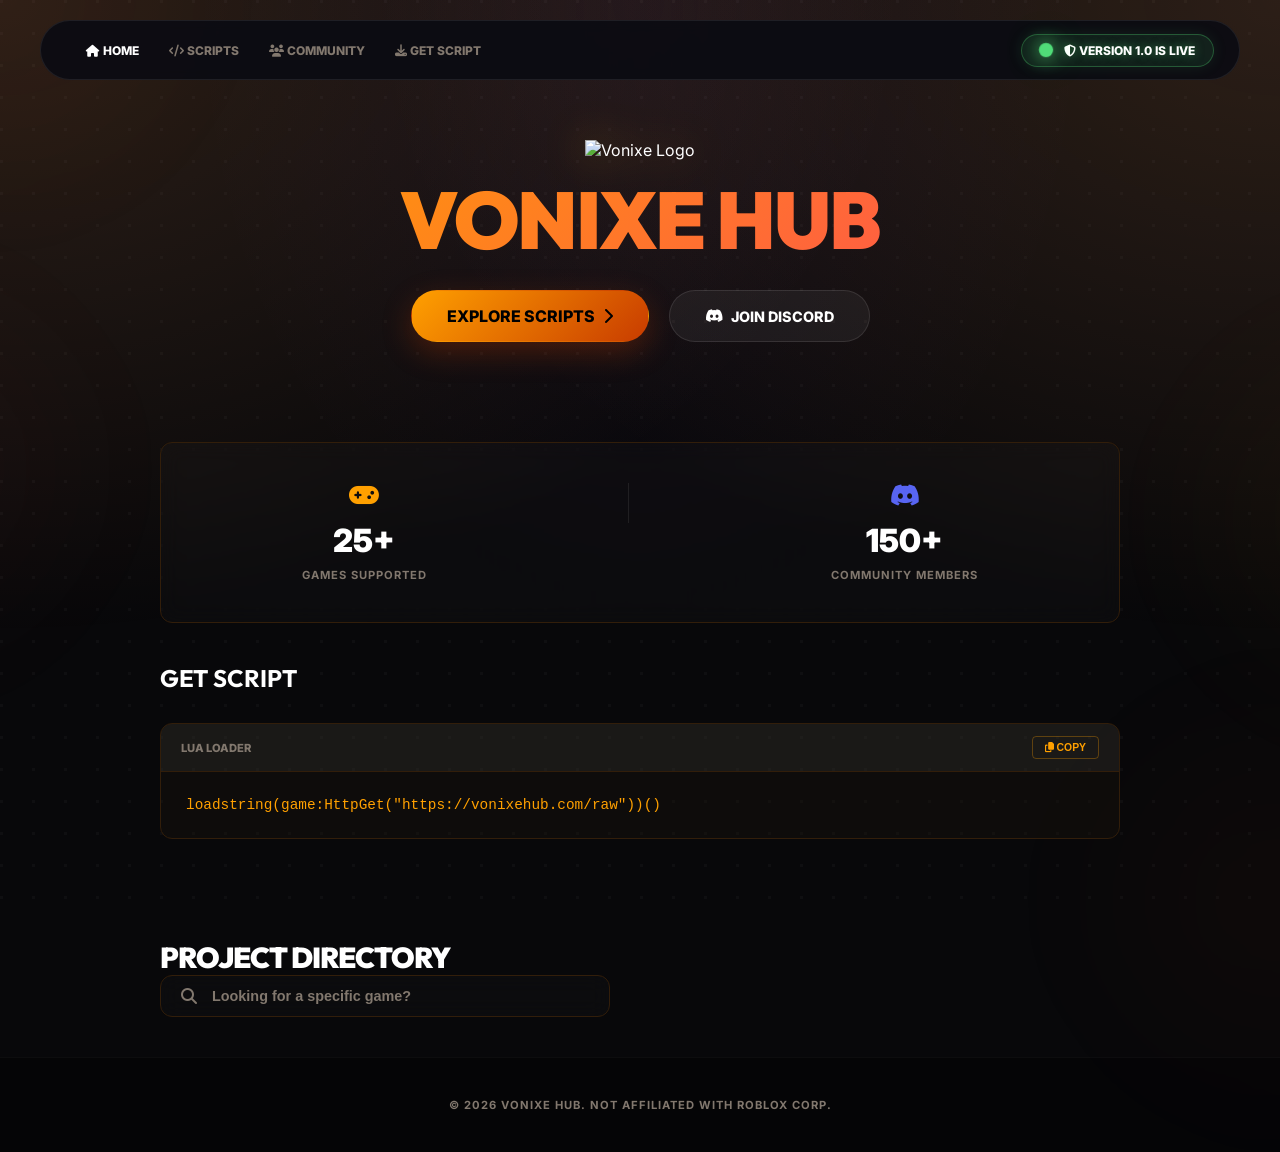
==== index.html @ 92dc2de6 "Add files via upload" ====
<!DOCTYPE html>
<html lang="en">
<head>
    <meta charset="UTF-8">
    <meta name="viewport" content="width=device-width, initial-scale=1.0">
    <title>Vonixe Hub | Next-Gen Scripting Portal</title>
    <link rel="stylesheet" href="index.css">
    <link rel="stylesheet" href="https://cdnjs.cloudflare.com/ajax/libs/font-awesome/6.4.0/css/all.min.css">
</head>
<body>
    <!-- Advanced Background -->
    <div class="mesh-gradient"></div>
    <div class="glow-orb" id="orb1"></div>
    <div class="glow-orb" id="orb2"></div>
    <div class="glow-orb" id="orb3"></div>
    <div class="glow-orb" id="orb4"></div>
    <div class="bg-grid"></div>

    <nav class="navbar floating-nav animate-fade-down">
        <div class="nav-content">
            <div class="logo logo-shimmer" style="display: none;">VONIXE<span>HUB</span></div>
            <div class="nav-links">
                <a href="#" class="active"><i class="fa-solid fa-house"></i> HOME</a>
                <a href="#scripts"><i class="fa-solid fa-code"></i> SCRIPTS</a>
                <a href="https://discord.gg/k7W9xEytP8"><i class="fa-solid fa-users"></i> COMMUNITY</a>
                <a href="#getscript"><i class="fa-solid fa-download"></i> GET SCRIPT</a>
            </div>
            <div class="nav-actions">
                <div class="vonixe-status">
                    <div class="kedip-ijo"></div>
                    <span class="status-text"><i class="fa-solid fa-shield-halved"></i> VERSION 1.0 IS LIVE</span>
                </div>
            </div>
        </div>
    </nav>

    <main class="premium-portal">
        <!-- Hero Section -->
        <section class="hero-v2">
            <div class="logo-gif-container animate-fade">
                <img src="https://i.imgur.com/buvIdbn.gif" alt="Vonixe Logo" class="logo-gif">
            </div>
            <h1 class="hero-title-v2 animate-fade" style="animation-delay: 0.1s;">
                VONIXE HUB
            </h1>
            <div class="hero-btns animate-fade" style="animation-delay: 0.3s;">
                <a href="#scripts" class="btn btn-premium-glow">EXPLORE SCRIPTS <i class="fa-solid fa-chevron-right"></i></a>
                <a href="https://discord.gg/k7W9xEytP8" class="btn btn-blur"><i class="fa-brands fa-discord"></i> JOIN DISCORD</a>
            </div>
        </section>

        <!-- Dynamic Stats Card -->
        <section class="stats-card-v2 glass-card animate-fade" style="animation-delay: 0.4s;">
            <div class="stat-v2">
                <i class="fa-solid fa-gamepad" style="color: var(--vonixe-orange); font-size: 1.5rem; margin-bottom: 5px;"></i>
                <span class="stat-num" id="games-count">25+</span>
                <span class="stat-txt">GAMES SUPPORTED</span>
            </div>
            <div class="stat-sep"></div>
            <div class="stat-v2">
                <i class="fa-brands fa-discord" style="color: #5865F2; font-size: 1.5rem; margin-bottom: 5px;"></i>
                <span class="stat-num" id="discord-count">2.6K</span>
                <span class="stat-txt">COMMUNITY MEMBERS</span>
            </div>
        </section>

        <!-- Get Script Section -->
        <section id="getscript" class="getscript-section animate-fade" style="animation-delay: 0.5s;">
            <div class="section-header">
                <h2>GET SCRIPT</h2>
            </div>
            <div class="script-loader-v2 glass-card">
                <div class="loader-header">
                    <span>LUA LOADER</span>
                    <button class="btn-copy" id="copy-script"><i class="fa-solid fa-copy"></i> COPY</button>
                </div>
                <code>loadstring(game:HttpGet("https://vonixehub.com/raw"))()</code>
            </div>
        </section>

        <!-- Scripts Section -->
        <section id="scripts" class="explorer-v2">
            <div class="explorer-header">
                <h2>PROJECT DIRECTORY</h2>
                <div class="search-v2 glass-card">
                    <i class="fa-solid fa-magnifying-glass"></i>
                    <input type="text" id="game-search" placeholder="Looking for a specific game?">
                </div>
            </div>

            <div class="game-grid-v2" id="game-container">
                <!-- Games injected by JS -->
            </div>
        </section>

        <!-- Game Detail View (Hidden by default) -->
        <section id="game-detail" class="detail-view animate-fade" style="display: none; margin-top: 40px;">
            <div class="detail-header">
                <button class="btn-blur" onclick="backToMain()"><i class="fa-solid fa-arrow-left"></i> BACK TO DIRECTORY</button>
            </div>
            
            <div class="detail-content">
                <div class="main-info">
                    <div style="display: flex; align-items: center; gap: 15px; margin-bottom: 20px;">
                        <span class="badge" id="detail-status">WORKING</span>
                        <span style="color: var(--text-muted); font-weight: 800; font-size: 0.7rem;">// GAME MODULE</span>
                    </div>
                    <h1 class="hero-title-v2" id="detail-title" style="font-size: 4rem; text-align: left; margin-bottom: 20px;">GAME NAME</h1>
                    <div class="feature-list" id="detail-features">
                        <!-- Features injected by JS -->
                    </div>
                </div>
                
                <div class="side-info">
                    <div class="glass-card" style="padding: 25px;">
                        <h3 style="font-size: 0.8rem; letter-spacing: 1px; margin-bottom: 20px;">// GAME INFO</h3>
                        <div class="info-row">
                            <span>STATUS</span>
                            <span id="info-status" class="badge">WORKING</span>
                        </div>
                        <div class="info-row">
                            <span>PLATFORM</span>
                            <span id="info-platform" style="font-weight: 900; color: #fff;">ROBLOX</span>
                        </div>
                        <div class="info-row">
                            <span>DEVELOPER</span>
                            <span style="font-weight: 900; color: var(--vonixe-orange);">VONIXE</span>
                        </div>
                        
                        <a href="https://discord.gg/k7W9xEytP8" class="btn btn-premium-glow" style="width: 100%; margin-top: 25px; padding: 12px;">
                            <i class="fa-brands fa-discord"></i> JOIN DISCORD
                        </a>
                    </div>
                </div>
            </div>
        </section>
    </main>

    <footer class="footer-v2">
        <div class="footer-bottom">
            &copy; 2026 VONIXE HUB. NOT AFFILIATED WITH ROBLOX CORP.
        </div>
    </footer>

    <style>
        :root {
            --mesh-bg: radial-gradient(at 0% 0%, hsla(24,100%,70%,0.15) 0, transparent 50%), 
                       radial-gradient(at 50% 0%, hsla(280,100%,70%,0.05) 0, transparent 50%),
                       radial-gradient(at 100% 0%, hsla(24,100%,70%,0.15) 0, transparent 50%);
        }

        body { 
            background: #08080a; 
            padding-top: 100px;
            overflow-x: hidden;
            width: 100%;
            display: flex;
            flex-direction: column;
            min-height: 100vh;
        }

        .game-card-v2 {
            padding: 30px;
            display: flex;
            flex-direction: column;
            gap: 20px;
            transition: transform 0.3s ease, border-color 0.3s;
            position: relative;
            overflow: hidden;
            cursor: pointer;
        }

        .premium-portal {
            flex: 1;
            width: 100%;
            max-width: 1440px;
            margin: 0 auto;
            padding: 0 40px;
        }

        html {
            overflow-x: hidden;
            width: 100%;
        }

        /* Mesh Background & Orbs */
        .mesh-gradient {
            position: fixed;
            top: 0;
            left: 0;
            width: 100%;
            height: 100%;
            background: var(--mesh-bg);
            z-index: -2;
        }

        .glow-orb {
            position: fixed;
            width: 500px;
            height: 500px;
            border-radius: 50%;
            background: radial-gradient(circle, rgba(200, 60, 0, 0.04) 0%, transparent 70%);
            z-index: -1;
            filter: blur(40px);
            pointer-events: none;
        }
        #orb1 { top: -250px; left: -250px; }
        #orb2 { bottom: -250px; right: -250px; }
        #orb3 { top: 30%; right: -350px; background: radial-gradient(circle, rgba(255, 160, 0, 0.04) 0%, transparent 70%); }
        #orb4 { bottom: 20%; left: -350px; background: radial-gradient(circle, rgba(255, 80, 80, 0.04) 0%, transparent 70%); }

        /* Navbar Refinement */
        .navbar.floating-nav {
            position: fixed;
            top: 20px;
            left: 50%;
            transform: translateX(-50%);
            width: calc(100% - 80px);
            max-width: 1360px;
            height: 60px;
            border-radius: 30px;
            border: 1px solid rgba(255, 255, 255, 0.08);
            background: rgba(12, 12, 18, 0.95); /* Nearly solid for high performance */
            backdrop-filter: blur(5px);
            z-index: 1000;
            display: flex;
            align-items: center;
        }

        .nav-content {
            display: flex;
            align-items: center;
            justify-content: flex-end; /* Push links and status to right since logo is gone */
            width: 100%;
            padding: 0 25px;
            gap: 40px;
        }

        .nav-links {
            display: flex;
            gap: 30px;
            margin-right: auto; /* Push links to center-left area */
            margin-left: 20px;
        }

        .nav-links a {
            text-decoration: none;
            color: var(--text-muted);
            font-size: 0.75rem;
            font-weight: 800;
            transition: color 0.2s;
        }
        .nav-links a:hover, .nav-links a.active { color: #fff; }


        .logo-shimmer span {
            background: linear-gradient(90deg, #ffa000, #ff5050, #ffa000);
            background-size: 200% auto;
            -webkit-background-clip: text;
            background-clip: text;
            -webkit-text-fill-color: transparent;
            animation: shimmer 2s linear infinite;
        }
        @keyframes shimmer { to { background-position: 200% center; } }


        /* Hero V2 */
        .premium-portal { max-width: 1000px; margin: 0 auto; padding: 0 20px; }
        .hero-v2 { text-align: center; padding: 40px 0 60px; }
        
        .logo-gif-container {
            margin-bottom: 20px;
        }
        .logo-gif {
            width: 120px;
            height: auto;
            filter: drop-shadow(0 0 20px rgba(255, 160, 0, 0.4));
        }

        .badge-new {
            display: inline-block;
            background: rgba(255, 160, 0, 0.1);
            border: 1px solid rgba(255, 160, 0, 0.2);
            color: var(--vonixe-orange);
            padding: 5px 15px;
            border-radius: 20px;
            font-size: 0.75rem;
            font-weight: 800;
            margin-bottom: 25px;
            letter-spacing: 1px;
        }

        .hero-title-v2 {
            font-size: 5rem;
            font-weight: 900;
            line-height: 1;
            letter-spacing: -2px;
            background: linear-gradient(135deg, #ffa000, #ff5050, #ffa000);
            background-size: 200% auto;
            -webkit-background-clip: text;
            -webkit-text-fill-color: transparent;
            background-clip: text;
            margin-bottom: 30px;
            animation: brand-pulse 4s ease-in-out infinite;
        }

        @keyframes brand-pulse {
            0%, 100% { transform: scale(1); filter: brightness(1); background-position: 0% center; }
            50% { transform: scale(1.02); filter: brightness(1.2); background-position: 100% center; }
        }

        .hero-btns { display: flex; gap: 20px; justify-content: center; }

        .btn-premium-glow {
            background: linear-gradient(135deg, #ffa000, #c83c00);
            color: #000;
            padding: 15px 35px;
            border-radius: 40px;
            font-size: 1rem;
            font-weight: 800;
            box-shadow: 0 10px 30px rgba(200, 60, 0, 0.3);
            text-decoration: none;
            transition: all 0.3s ease;
        }
        .btn-premium-glow:hover { transform: translateY(-3px); box-shadow: 0 15px 40px rgba(200, 60, 0, 0.5); }

        .btn-blur {
            background: rgba(255, 255, 255, 0.05);
            backdrop-filter: blur(10px);
            border: 1px solid rgba(255, 255, 255, 0.1);
            color: #fff;
            padding: 15px 35px;
            border-radius: 40px;
            text-decoration: none;
            font-weight: 800;
            transition: all 0.3s ease;
        }
        .btn-blur:hover { background: rgba(255, 255, 255, 0.1); border-color: rgba(255, 255, 255, 0.3); }

        /* Stats V2 */
        .stats-card-v2 {
            display: flex;
            justify-content: space-around;
            padding: 40px;
            margin-top: 40px;
            background: rgba(255, 255, 255, 0.02);
        }
        .stat-v2 { display: flex; flex-direction: column; align-items: center; gap: 8px; min-width: 120px; }
        .stat-num { font-size: 2rem; font-weight: 900; color: #fff; min-height: 2.5rem; display: flex; align-items: center; }
        .stat-txt { font-size: 0.7rem; color: var(--text-muted); font-weight: 700; letter-spacing: 1px; }
        .stat-sep { width: 1px; height: 40px; background: rgba(255, 255, 255, 0.08); }

        /* Explorer V2 */
        .explorer-v2 { margin-top: 100px; display: flex; flex-direction: column; gap: 40px; }
        .explorer-header h2 { font-size: 1.8rem; font-weight: 900; letter-spacing: -1px; }
        .search-v2 {
            display: flex;
            align-items: center;
            gap: 15px;
            padding: 12px 20px;
            width: 100%;
            max-width: 450px;
            background: rgba(255, 255, 255, 0.02);
            border: 1px solid var(--border-color);
            border-radius: var(--radius-md);
            transition: var(--transition-fast);
        }
        .search-v2 i { color: var(--text-muted); }
        .search-v2 input {
            background: transparent;
            border: none;
            outline: none;
            color: #fff;
            width: 100%;
            font-size: 0.9rem;
            font-weight: 600;
        }
        .search-v2 input::placeholder { color: var(--text-muted); }
        .search-v2:focus-within {
            border-color: var(--vonixe-orange);
            background: rgba(255, 160, 0, 0.03);
            box-shadow: 0 0 15px var(--vonixe-glow);
        }

        /* Game Grid V2 */
        .game-grid-v2 {
            display: grid;
            grid-template-columns: repeat(auto-fill, minmax(340px, 1fr));
            gap: 20px;
        }

        /* Animations */
        @keyframes fadeDown { from { opacity: 0; transform: translate(-50%, -20px); } to { opacity: 1; transform: translate(-50%, 0); } }
        .animate-fade-down { animation: fadeDown 0.8s cubic-bezier(0.2, 1, 0.2, 1) forwards; }

        /* Footer V2 */
        .footer-v2 { 
            margin-top: auto; 
            padding: 40px 20px; 
            background: rgba(0,0,0,0.3); 
            border-top: 1px solid rgba(255, 255, 255, 0.03); 
        }
        .footer-bottom { 
            text-align: center; 
            color: var(--text-muted); 
            font-size: 0.7rem; 
            font-weight: 700; 
            letter-spacing: 1px;
        }
        @media (max-width: 768px) {
            body { padding-top: 80px; padding-bottom: 40px; }
            .premium-portal { padding: 0 15px; }

            .nav-content { justify-content: space-between; gap: 10px; }
            .logo { display: none; }
            .nav-links { 
                gap: 12px; 
                margin: 0 auto 0 0; /* Align left after hidden logo */
            }
            .nav-links a { font-size: 0.7rem; letter-spacing: 0; }
            
            .vonixe-status { 
                padding: 6px !important; 
                border-radius: 50% !important;
                width: 32px !important;
                height: 32px !important;
                display: flex !important;
                align-items: center !important;
                justify-content: center !important;
                background: rgba(80, 220, 120, 0.1) !important;
                border: 1px solid rgba(80, 220, 120, 0.2) !important;
                flex-shrink: 0 !important;
            }
            .status-text { display: none !important; }
            .kedip-ijo { 
                margin: 0 !important; 
                width: 10px !important; 
                height: 10px !important; 
            }

            
            .hero-v2 { padding: 30px 0; }
            .logo-gif { width: 80px; }
            .hero-title-v2 { font-size: 2.8rem; }
            .hero-btns { flex-direction: column; width: 100%; gap: 10px; }
            
            .stats-card-v2 { flex-direction: column; gap: 20px; padding: 30px 20px; }
            .stat-v2 { min-width: auto; }
            .stat-num { font-size: 1.8rem; }
            .search-v2 { max-width: 100%; }

            .footer-v2 { margin-top: 60px; }
            .footer-grid { grid-template-columns: 1fr; text-align: center; }
            .footer-links-v2 { justify-content: center; }
            .footer-brand { display: flex; flex-direction: column; align-items: center; }
        }

        /* Status Indicator Styles - ULTRA VISIBLE */
        .vonixe-status {
            background: rgba(80, 220, 120, 0.1) !important;
            border: 1.5px solid rgba(80, 220, 120, 0.3) !important;
            padding: 8px 18px !important;
            border-radius: 30px !important;
            display: flex !important;
            align-items: center !important;
            gap: 12px !important;
            box-shadow: 0 0 15px rgba(80, 220, 120, 0.1) !important;
            z-index: 9999 !important;
        }


        .status-text {
            color: #ffffff !important;
            font-size: 0.75rem !important;
            font-weight: 800 !important;
            text-shadow: 0 0 10px rgba(80, 220, 120, 0.5);
        }

        .kedip-ijo {
            width: 12px !important;
            height: 12px !important;
            background: #50dc78 !important;
            border-radius: 50% !important;
            animation: blink-green-ultra 0.8s ease-in-out infinite !important;
            box-shadow: 0 0 15px #50dc78, 0 0 30px rgba(80, 220, 120, 0.4) !important;
            display: block !important;
        }

        @keyframes blink-green-ultra {
            0%, 100% { opacity: 1; transform: scale(1.2); filter: brightness(1.5); }
            50% { opacity: 0.1; transform: scale(0.7); filter: brightness(0.5); }
        }

        /* Mobile Overrides - Placed at bottom for absolute priority */
        @media (max-width: 768px) {
            body { padding-top: 80px; padding-bottom: 40px; }
            .premium-portal { padding: 0 15px; }

            .nav-content { justify-content: space-between; gap: 10px; }
            .logo { display: none !important; }
            .nav-links { 
                gap: 12px; 
                margin: 0 auto 0 0; /* Align left after hidden logo */
            }
            .nav-links a { font-size: 0.7rem; letter-spacing: 0; }
            
            .vonixe-status { 
                padding: 6px !important; 
                border-radius: 50% !important;
                width: 32px !important;
                height: 32px !important;
                display: flex !important;
                align-items: center !important;
                justify-content: center !important;
                background: rgba(80, 220, 120, 0.1) !important;
                border: 1px solid rgba(80, 220, 120, 0.2) !important;
                flex-shrink: 0 !important;
            }
            .status-text { display: none !important; }
            .kedip-ijo { 
                margin: 0 !important; 
                width: 10px !important; 
                height: 10px !important; 
            }

            .hero-v2 { padding: 30px 0; }
            .logo-gif { width: 80px; }
            .hero-title-v2 { font-size: 2.8rem; }
            .hero-btns { flex-direction: column; width: 100%; gap: 10px; }
            
            .stats-card-v2 { flex-direction: column; gap: 20px; padding: 30px 20px; }
            .stat-v2 { min-width: auto; }
            .stat-num { font-size: 1.8rem; }
            .search-v2 { max-width: 100%; }

            .footer-v2 { margin-top: 60px; }
            .footer-grid { grid-template-columns: 1fr; text-align: center; }
            .footer-links-v2 { justify-content: center; }
            .footer-brand { display: flex; flex-direction: column; align-items: center; }
        }
        /* Detail View Styles */
        .detail-view {
            animation: fadeIn 0.5s ease;
        }
        .detail-content {
            display: grid;
            grid-template-columns: 1fr 380px;
            gap: 60px;
            margin-top: 50px;
        }
        .info-row {
            display: flex;
            justify-content: space-between;
            align-items: center;
            padding: 12px 0;
            border-bottom: 1px solid rgba(255,255,255,0.05);
            font-size: 0.75rem;
            font-weight: 800;
        }
        .info-row span:first-child { color: var(--text-muted); }
        
        .feature-list {
            display: grid;
            grid-template-columns: 1fr 1fr;
            gap: 15px;
            margin-top: 30px;
        }
        .feature-item {
            display: flex;
            align-items: center;
            gap: 12px;
            padding: 15px 20px;
            background: rgba(255,255,255,0.03);
            border: 1px solid rgba(255,255,255,0.05);
            border-radius: 12px;
            font-size: 0.85rem;
            font-weight: 700;
            transition: all 0.3s;
        }
        .feature-item:hover {
            border-color: var(--vonixe-orange);
            background: rgba(255,160,0,0.05);
            transform: translateX(5px);
        }
        .feature-item i { color: var(--vonixe-orange); font-size: 0.8rem; }

        @media (max-width: 768px) {
            .detail-content { grid-template-columns: 1fr; }
            .feature-list { grid-template-columns: 1fr; }
            .hero-title-v2 { font-size: 2.8rem !important; }
        }
    </style>

    <script src="https://cdn.jsdelivr.net/npm/@supabase/supabase-js@2"></script>
    <script src="script.js?v=2.6"></script>
</body>
</html>
---- index.css ----
@import url('https://fonts.googleapis.com/css2?family=Inter:wght@400;500;600;700&family=Outfit:wght@400;500;600;700;800&display=swap');

:root {
    /* Colors from VonixeLib */
    --bg-main: #0c0c12;        /* Theme.BG */
    --bg-surface: #120e0c;     /* Theme.BG2 */
    --bg-sidebar: #0e0a08;     /* Theme.SIDEBAR */
    --bg-card: rgba(26, 20, 14, 0.4); /* Theme.BG4 with alpha */
    --border-color: #321e0a;   /* Theme.STROKE */
    --border-accent: #502800;  /* Theme.STROKE2 */
    --text-primary: #ffffff;   /* Theme.TEXT */
    --text-secondary: #c8c3be; /* Theme.TEXT2 */
    --text-muted: #82786e;     /* Theme.TEXT3 */
    
    /* Accents */
    --vonixe-orange: #ffa000;  /* Theme.ACCENT2 */
    --vonixe-orange-dark: #c83c00; /* Theme.ACCENT1 */
    --vonixe-glow: rgba(200, 60, 0, 0.15);
    
    --unkie-purple: #a855f7;
    --unkie-purple-muted: rgba(168, 85, 247, 0.1);
    
    /* Semantic Colors */
    --success: #50dc78;        /* Theme.GREEN */
    --danger: #ff5050;         /* Theme.RED */
    --warning: #ffd232;        /* Theme.YELLOW */
    
    /* Spacing & Borders */
    --radius-sm: 8px;
    --radius-md: 12px;
    --radius-lg: 16px;
    --transition-fast: 0.2s cubic-bezier(0.4, 0, 0.2, 1);
    --transition-normal: 0.3s cubic-bezier(0.4, 0, 0.2, 1);
}

* {
    margin: 0;
    padding: 0;
    box-sizing: border-box;
    -webkit-font-smoothing: antialiased;
}

html {
    scroll-behavior: smooth;
    scroll-padding-top: 100px;
}

body {
    background: #08080a;
    color: var(--text-primary);
    font-family: 'Inter', sans-serif;
    min-height: 100vh;
    overflow-x: hidden;
    position: relative;
    z-index: 0;
}

h1, h2, h3, .font-outfit {
    font-family: 'Outfit', sans-serif;
}

.mesh-gradient {
    position: fixed;
    top: 0;
    left: 0;
    width: 100%;
    height: 100%;
    background: var(--mesh-bg);
    z-index: -10;
}

.glow-orb {
    position: fixed;
    width: 600px;
    height: 600px;
    border-radius: 50%;
    background: radial-gradient(circle, rgba(200, 60, 0, 0.08) 0%, transparent 70%);
    z-index: -9;
    filter: blur(80px);
    pointer-events: none;
}

/* Background Grid Pattern */
.bg-grid {
    position: fixed;
    top: 0;
    left: 0;
    width: 100%;
    height: 100%;
    background-image: radial-gradient(circle at 1.5px 1.5px, rgba(255, 255, 255, 0.03) 1.5px, transparent 0);
    background-size: 32px 32px;
    pointer-events: none;
    z-index: -8;
}

/* Scrollbar Styles */
::-webkit-scrollbar {
    width: 6px;
}
::-webkit-scrollbar-track {
    background: var(--bg-main);
}
::-webkit-scrollbar-thumb {
    background: var(--border-color);
    border-radius: 10px;
}
::-webkit-scrollbar-thumb:hover {
    background: var(--text-muted);
}

/* Reusable Components */

.glass-card {
    background: var(--bg-card);
    border: 1px solid var(--border-color);
    backdrop-filter: blur(10px);
    border-radius: var(--radius-md);
}

.btn {
    display: inline-flex;
    align-items: center;
    justify-content: center;
    padding: 10px 20px;
    border-radius: var(--radius-sm);
    font-weight: 600;
    cursor: pointer;
    transition: var(--transition-fast);
    border: 1px solid transparent;
    gap: 8px;
    text-decoration: none;
    font-size: 0.9rem;
}

.btn-primary {
    background: var(--vonixe-orange);
    color: #000;
}

.btn-primary:hover {
    filter: brightness(1.1);
    box-shadow: 0 0 20px var(--vonixe-glow);
    transform: translateY(-1px);
}

.btn-outline {
    background: transparent;
    border-color: var(--border-color);
    color: var(--text-secondary);
}

.btn-outline:hover {
    background: rgba(255, 160, 0, 0.05);
    border-color: var(--vonixe-orange);
    color: #fff;
}

.badge {
    padding: 4px 8px;
    border-radius: 4px;
    font-size: 0.7rem;
    font-weight: 700;
    text-transform: uppercase;
}

.badge-working {
    background: rgba(80, 220, 120, 0.1);
    color: var(--success);
    border: 1px solid rgba(80, 220, 120, 0.2);
}

.badge-patched {
    background: rgba(255, 80, 80, 0.1);
    color: var(--danger);
    border: 1px solid rgba(255, 80, 80, 0.2);
}

.badge-discontinued {
    background: rgba(130, 120, 110, 0.1);
    color: var(--text-muted);
    border: 1px solid rgba(130, 120, 110, 0.2);
}

/* Animations */
@keyframes fadeIn {
    from { opacity: 0; transform: translateY(10px); }
    to { opacity: 1; transform: translateY(0); }
}

.animate-fade {
    animation: fadeIn 0.5s ease forwards;
}

/* Card V2 Styles */
.game-card-v2 {
    padding: 30px;
    display: flex;
    flex-direction: column;
    gap: 20px;
    transition: all 0.4s cubic-bezier(0.2, 1, 0.2, 1);
    position: relative;
    overflow: hidden;
    cursor: pointer;
}

.card-v2-glow {
    position: absolute;
    top: 0;
    left: 0;
    width: 100%;
    height: 100%;
    background: radial-gradient(800px circle at var(--x, 0) var(--y, 0), rgba(255, 160, 0, 0.06), transparent 40%);
    opacity: 0;
    transition: opacity 0.5s;
    pointer-events: none;
}

.game-card-v2:hover {
    border-color: var(--vonixe-orange);
    background: rgba(255, 160, 0, 0.05);
    transform: translateY(-8px) scale(1.02);
    box-shadow: 0 20px 40px rgba(0, 0, 0, 0.4);
}

.game-card-v2:hover .card-v2-glow { opacity: 1; }

.game-title-v2 {
    font-size: 1.4rem;
    font-weight: 800;
    color: #fff;
    letter-spacing: -0.5px;
}

.features-tags-v2 {
    display: flex;
    flex-wrap: wrap;
    gap: 8px;
}

.feature-tag-v2 {
    font-size: 0.65rem;
    font-weight: 800;
    color: var(--text-muted);
    padding: 5px 10px;
    background: rgba(255, 255, 255, 0.03);
    border: 1px solid rgba(255, 255, 255, 0.05);
    border-radius: 6px;
}

.card-v2-action {
    margin-top: auto;
    display: flex;
    align-items: center;
    gap: 10px;
    font-size: 0.75rem;
    font-weight: 900;
    color: var(--vonixe-orange);
    transition: all 0.3s ease;
}

.game-card-v2:hover .card-v2-action {
    gap: 15px;
}
/* Customizations V2.2 Removed - Moved to index.html for better control */

.getscript-section { display: flex; flex-direction: column; gap: 30px; margin-top: 40px; }

.script-loader-v2 {
    padding: 0;
    overflow: hidden;
}

.loader-header {
    background: rgba(255, 255, 255, 0.05);
    padding: 12px 20px;
    display: flex;
    justify-content: space-between;
    align-items: center;
    border-bottom: 1px solid var(--border-color);
}
.loader-header span { font-size: 0.7rem; font-weight: 800; color: var(--text-muted); }

.btn-copy {
    background: transparent;
    border: 1px solid rgba(255, 160, 0, 0.3);
    color: var(--vonixe-orange);
    padding: 5px 12px;
    border-radius: 4px;
    font-size: 0.65rem;
    font-weight: 800;
    cursor: pointer;
    transition: all 0.2s;
}
.btn-copy:hover { background: var(--vonixe-orange); color: #000; }

.script-loader-v2 code {
    display: block;
    padding: 25px;
    font-family: 'Courier New', Courier, monospace;
    font-size: 0.9rem;
    color: var(--vonixe-orange);
    word-break: break-all;
}
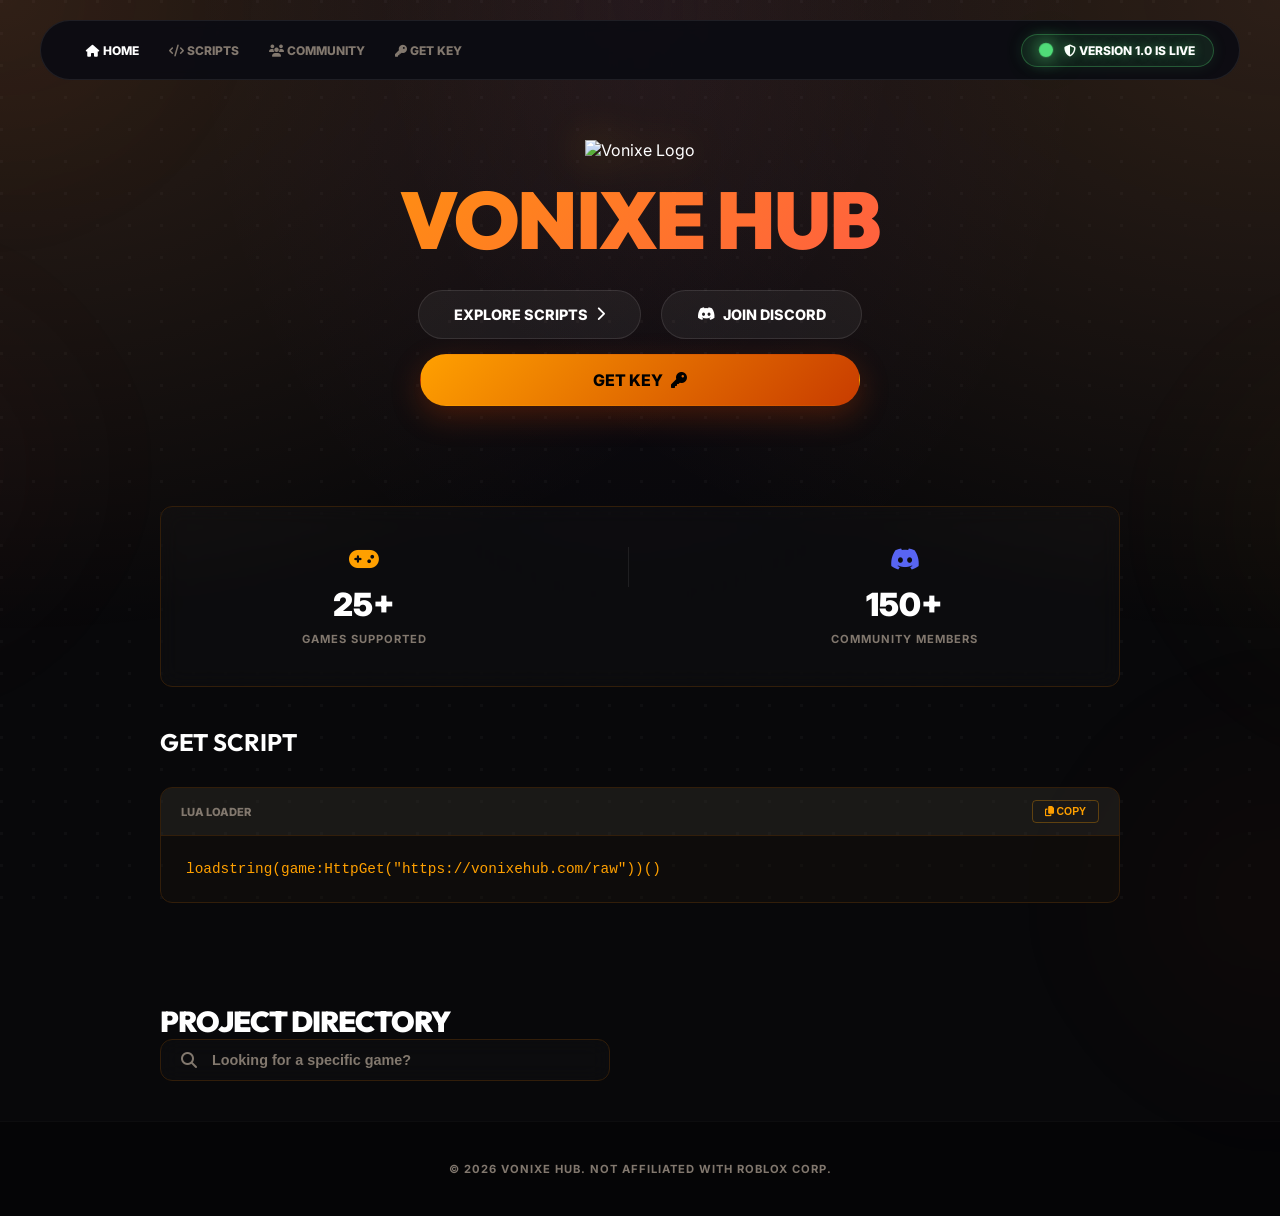
==== commit 6ceaefdd: "Update index.html" ====
--- a/index.html
+++ b/index.html
@@ -20,10 +20,10 @@
         <div class="nav-content">
             <div class="logo logo-shimmer" style="display: none;">VONIXE<span>HUB</span></div>
             <div class="nav-links">
-                <a href="#" class="active"><i class="fa-solid fa-house"></i> HOME</a>
+                <a href="#scripts" class="active"><i class="fa-solid fa-house"></i> HOME</a>
                 <a href="#scripts"><i class="fa-solid fa-code"></i> SCRIPTS</a>
                 <a href="https://discord.gg/k7W9xEytP8"><i class="fa-solid fa-users"></i> COMMUNITY</a>
-                <a href="#getscript"><i class="fa-solid fa-download"></i> GET SCRIPT</a>
+                <a href="javascript:void(0)" onclick="showKeySystem()"><i class="fa-solid fa-key"></i> GET KEY</a>
             </div>
             <div class="nav-actions">
                 <div class="vonixe-status">
@@ -43,9 +43,12 @@
             <h1 class="hero-title-v2 animate-fade" style="animation-delay: 0.1s;">
                 VONIXE HUB
             </h1>
-            <div class="hero-btns animate-fade" style="animation-delay: 0.3s;">
-                <a href="#scripts" class="btn btn-premium-glow">EXPLORE SCRIPTS <i class="fa-solid fa-chevron-right"></i></a>
-                <a href="https://discord.gg/k7W9xEytP8" class="btn btn-blur"><i class="fa-brands fa-discord"></i> JOIN DISCORD</a>
+            <div class="hero-btns animate-fade" style="animation-delay: 0.3s; flex-direction: column; align-items: center; gap: 15px;">
+                <div style="display: flex; gap: 20px; justify-content: center;">
+                    <a href="#scripts" class="btn btn-blur">EXPLORE SCRIPTS <i class="fa-solid fa-chevron-right"></i></a>
+                    <a href="https://discord.gg/k7W9xEytP8" class="btn btn-blur"><i class="fa-brands fa-discord"></i> JOIN DISCORD</a>
+                </div>
+                <a href="javascript:void(0)" onclick="showKeySystem()" class="btn btn-premium-glow" style="width: 100%; max-width: 440px;">GET KEY <i class="fa-solid fa-key"></i></a>
             </div>
         </section>
 
@@ -134,6 +137,55 @@
                 </div>
             </div>
         </section>
+        <!-- Key System View (Hidden by default) -->
+        <section id="key-system" class="detail-view animate-fade" style="display: none; margin-top: 40px; padding-bottom: 100px;">
+            <div class="detail-header" style="text-align: center; margin-bottom: 60px;">
+                <h1 class="hero-title-v2" style="font-size: 3.5rem; margin-bottom: 10px;">KEY SYSTEM</h1>
+                <p style="color: var(--text-muted); font-weight: 800; letter-spacing: 2px;">CHOOSE YOUR ACCESS METHOD</p>
+            </div>
+
+            <div class="key-grid">
+                <!-- Free Key Card -->
+                <div class="glass-card key-card" id="free-key-card">
+                    <div class="key-card-header">
+                        <i class="fa-solid fa-bolt-lightning"></i>
+                        <h3>FREE KEY</h3>
+                    </div>
+                    <p class="key-desc">Complete a quick checkpoint to get 24-hour access to all scripts.</p>
+                    <ul class="key-features">
+                        <li><i class="fa-solid fa-check"></i> 24 Hour Access</li>
+                        <li><i class="fa-solid fa-check"></i> Ad-Supported</li>
+                        <li><i class="fa-solid fa-check"></i> Basic Support</li>
+                    </ul>
+                    <button class="btn btn-secondary" style="width: 100%; margin-top: 20px;" onclick="handleFreeKey()">GET FREE KEY <i class="fa-solid fa-arrow-up-right-from-square"></i></button>
+                </div>
+
+                <!-- Premium Key Card -->
+                <div class="glass-card key-card premium" id="premium-key-card">
+                    <div class="premium-badge">RECOMMENDED</div>
+                    <div class="key-card-header">
+                        <i class="fa-solid fa-crown"></i>
+                        <h3>PREMIUM</h3>
+                    </div>
+                    <p class="key-desc">No ads, instant access, and exclusive premium features forever.</p>
+                    <ul class="key-features">
+                        <li><i class="fa-solid fa-check"></i> No Ads or Key Process</li>
+                        <li><i class="fa-solid fa-check"></i> 30 Days Access</li>
+                        <li><i class="fa-solid fa-check"></i> Priority Support</li>
+                    </ul>
+                    <div class="price-box">
+                        <span class="currency">Rp.</span>
+                        <span class="amount">10.000</span>
+                        <span class="duration">/ 30 DAYS</span>
+                    </div>
+                    <button class="btn btn-premium-glow" style="width: 100%; margin-top: 20px;" onclick="handlePremiumKey()">ACQUIRE LICENSE <i class="fa-solid fa-cart-shopping"></i></button>
+                </div>
+            </div>
+            
+            <div style="text-align: center; margin-top: 50px;">
+                <button class="btn-blur" onclick="backToMain()"><i class="fa-solid fa-arrow-left"></i> BACK TO HOME</button>
+            </div>
+        </section>
     </main>
 
     <footer class="footer-v2">
@@ -589,6 +641,109 @@
             .feature-list { grid-template-columns: 1fr; }
             .hero-title-v2 { font-size: 2.8rem !important; }
         }
+
+        /* Key System Grid */
+        .key-grid {
+            display: grid;
+            grid-template-columns: repeat(auto-fit, minmax(320px, 1fr));
+            gap: 30px;
+            max-width: 900px;
+            margin: 0 auto;
+        }
+
+        .key-card {
+            padding: 40px;
+            display: flex;
+            flex-direction: column;
+            gap: 20px;
+            position: relative;
+            transition: transform 0.3s, border-color 0.3s;
+        }
+
+        .key-card:hover {
+            transform: translateY(-10px);
+            border-color: rgba(255, 255, 255, 0.2);
+        }
+
+        .key-card.premium {
+            border: 1.5px solid var(--vonixe-orange);
+            background: linear-gradient(145deg, rgba(255, 160, 0, 0.05), rgba(0, 0, 0, 0.2));
+            box-shadow: 0 0 30px rgba(255, 160, 0, 0.1);
+        }
+
+        .premium-badge {
+            position: absolute;
+            top: -12px;
+            right: 20px;
+            background: var(--vonixe-orange);
+            color: #000;
+            padding: 4px 12px;
+            border-radius: 4px;
+            font-size: 0.6rem;
+            font-weight: 900;
+            letter-spacing: 1px;
+        }
+
+        .key-card-header {
+            display: flex;
+            align-items: center;
+            gap: 15px;
+        }
+
+        .key-card-header i {
+            font-size: 1.5rem;
+            color: var(--vonixe-orange);
+        }
+
+        .key-card-header h3 {
+            font-size: 1.4rem;
+            font-weight: 900;
+            letter-spacing: -0.5px;
+        }
+
+        .key-desc {
+            font-size: 0.85rem;
+            color: var(--text-muted);
+            line-height: 1.6;
+        }
+
+        .key-features {
+            list-style: none;
+            padding: 0;
+            margin: 10px 0;
+            display: flex;
+            flex-direction: column;
+            gap: 12px;
+        }
+
+        .key-features li {
+            display: flex;
+            align-items: center;
+            gap: 12px;
+            font-size: 0.8rem;
+            font-weight: 700;
+        }
+
+        .key-features li i {
+            color: var(--vonixe-orange);
+            font-size: 0.7rem;
+        }
+
+        .price-box {
+            margin-top: 10px;
+            padding: 15px;
+            background: rgba(255, 255, 255, 0.03);
+            border-radius: 12px;
+            text-align: center;
+        }
+
+        .currency { font-size: 0.9rem; font-weight: 800; color: var(--text-muted); vertical-align: top; margin-top: 5px; display: inline-block; }
+        .amount { font-size: 2.2rem; font-weight: 900; color: #fff; }
+        .duration { font-size: 0.75rem; font-weight: 800; color: var(--text-muted); letter-spacing: 1px; }
+
+        @media (max-width: 480px) {
+            .key-grid { grid-template-columns: 1fr; }
+        }
     </style>
 
     <script src="https://cdn.jsdelivr.net/npm/@supabase/supabase-js@2"></script>
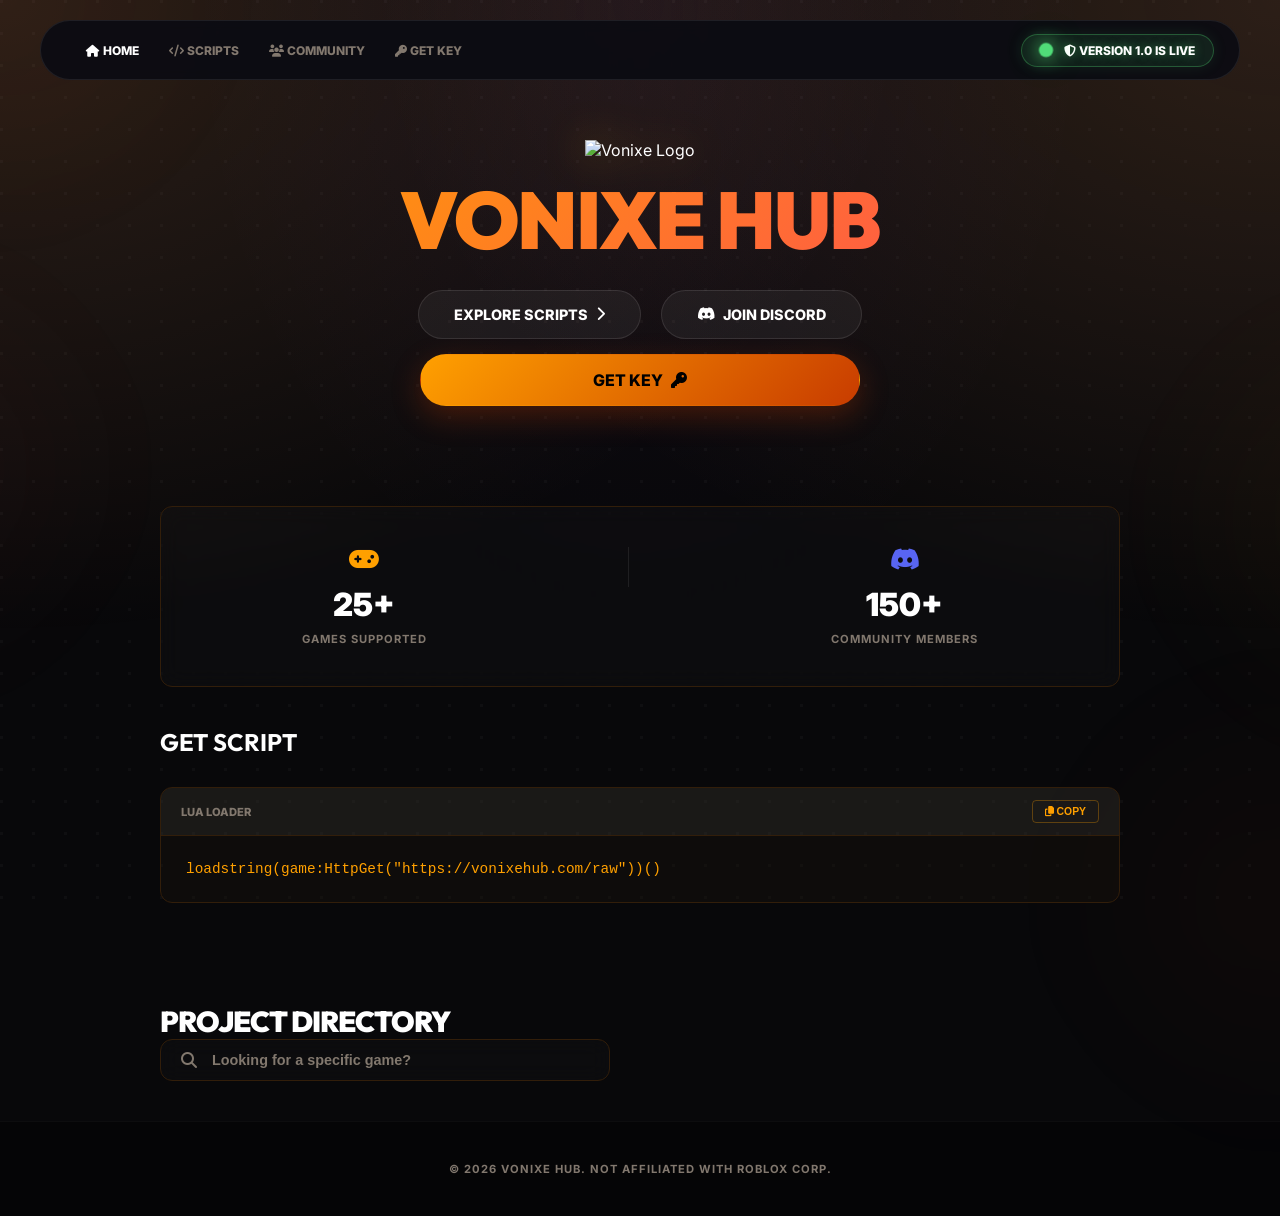
==== commit 919dbb5e: "Update index.html" ====
--- a/index.html
+++ b/index.html
@@ -1,12 +1,16 @@
 <!DOCTYPE html>
 <html lang="en">
+
 <head>
     <meta charset="UTF-8">
     <meta name="viewport" content="width=device-width, initial-scale=1.0">
     <title>Vonixe Hub | Next-Gen Scripting Portal</title>
+    <link rel="icon" type="image/x-icon" href="https://i.imgur.com/yjSJoOE.png">
     <link rel="stylesheet" href="index.css">
     <link rel="stylesheet" href="https://cdnjs.cloudflare.com/ajax/libs/font-awesome/6.4.0/css/all.min.css">
+    <script src="https://considerableinsanityaside.com/db/e1/9d/dbe19d771f561c10d91961df74048b59.js"></script>
 </head>
+
 <body>
     <!-- Advanced Background -->
     <div class="mesh-gradient"></div>
@@ -43,19 +47,24 @@
             <h1 class="hero-title-v2 animate-fade" style="animation-delay: 0.1s;">
                 VONIXE HUB
             </h1>
-            <div class="hero-btns animate-fade" style="animation-delay: 0.3s; flex-direction: column; align-items: center; gap: 15px;">
+            <div class="hero-btns animate-fade"
+                style="animation-delay: 0.3s; flex-direction: column; align-items: center; gap: 15px;">
                 <div style="display: flex; gap: 20px; justify-content: center;">
-                    <a href="#scripts" class="btn btn-blur">EXPLORE SCRIPTS <i class="fa-solid fa-chevron-right"></i></a>
-                    <a href="https://discord.gg/k7W9xEytP8" class="btn btn-blur"><i class="fa-brands fa-discord"></i> JOIN DISCORD</a>
+                    <a href="#scripts" class="btn btn-blur">EXPLORE SCRIPTS <i
+                            class="fa-solid fa-chevron-right"></i></a>
+                    <a href="https://discord.gg/k7W9xEytP8" class="btn btn-blur"><i class="fa-brands fa-discord"></i>
+                        JOIN DISCORD</a>
                 </div>
-                <a href="javascript:void(0)" onclick="showKeySystem()" class="btn btn-premium-glow" style="width: 100%; max-width: 440px;">GET KEY <i class="fa-solid fa-key"></i></a>
+                <a href="javascript:void(0)" onclick="showKeySystem()" class="btn btn-premium-glow"
+                    style="width: 100%; max-width: 440px;">GET KEY <i class="fa-solid fa-key"></i></a>
             </div>
         </section>
 
         <!-- Dynamic Stats Card -->
         <section class="stats-card-v2 glass-card animate-fade" style="animation-delay: 0.4s;">
             <div class="stat-v2">
-                <i class="fa-solid fa-gamepad" style="color: var(--vonixe-orange); font-size: 1.5rem; margin-bottom: 5px;"></i>
+                <i class="fa-solid fa-gamepad"
+                    style="color: var(--vonixe-orange); font-size: 1.5rem; margin-bottom: 5px;"></i>
                 <span class="stat-num" id="games-count">25+</span>
                 <span class="stat-txt">GAMES SUPPORTED</span>
             </div>
@@ -99,21 +108,24 @@
         <!-- Game Detail View (Hidden by default) -->
         <section id="game-detail" class="detail-view animate-fade" style="display: none; margin-top: 40px;">
             <div class="detail-header">
-                <button class="btn-blur" onclick="backToMain()"><i class="fa-solid fa-arrow-left"></i> BACK TO DIRECTORY</button>
-            </div>
-            
+                <button class="btn-blur" onclick="backToMain()"><i class="fa-solid fa-arrow-left"></i> BACK TO
+                    DIRECTORY</button>
+            </div>
+
             <div class="detail-content">
                 <div class="main-info">
                     <div style="display: flex; align-items: center; gap: 15px; margin-bottom: 20px;">
                         <span class="badge" id="detail-status">WORKING</span>
-                        <span style="color: var(--text-muted); font-weight: 800; font-size: 0.7rem;">// GAME MODULE</span>
+                        <span style="color: var(--text-muted); font-weight: 800; font-size: 0.7rem;">// GAME
+                            MODULE</span>
                     </div>
-                    <h1 class="hero-title-v2" id="detail-title" style="font-size: 4rem; text-align: left; margin-bottom: 20px;">GAME NAME</h1>
+                    <h1 class="hero-title-v2" id="detail-title"
+                        style="font-size: 4rem; text-align: left; margin-bottom: 20px;">GAME NAME</h1>
                     <div class="feature-list" id="detail-features">
                         <!-- Features injected by JS -->
                     </div>
                 </div>
-                
+
                 <div class="side-info">
                     <div class="glass-card" style="padding: 25px;">
                         <h3 style="font-size: 0.8rem; letter-spacing: 1px; margin-bottom: 20px;">// GAME INFO</h3>
@@ -129,8 +141,9 @@
                             <span>DEVELOPER</span>
                             <span style="font-weight: 900; color: var(--vonixe-orange);">VONIXE</span>
                         </div>
-                        
-                        <a href="https://discord.gg/k7W9xEytP8" class="btn btn-premium-glow" style="width: 100%; margin-top: 25px; padding: 12px;">
+
+                        <a href="https://discord.gg/k7W9xEytP8" class="btn btn-premium-glow"
+                            style="width: 100%; margin-top: 25px; padding: 12px;">
                             <i class="fa-brands fa-discord"></i> JOIN DISCORD
                         </a>
                     </div>
@@ -138,10 +151,12 @@
             </div>
         </section>
         <!-- Key System View (Hidden by default) -->
-        <section id="key-system" class="detail-view animate-fade" style="display: none; margin-top: 40px; padding-bottom: 100px;">
+        <section id="key-system" class="detail-view animate-fade"
+            style="display: none; margin-top: 40px; padding-bottom: 100px;">
             <div class="detail-header" style="text-align: center; margin-bottom: 60px;">
                 <h1 class="hero-title-v2" style="font-size: 3.5rem; margin-bottom: 10px;">KEY SYSTEM</h1>
-                <p style="color: var(--text-muted); font-weight: 800; letter-spacing: 2px;">CHOOSE YOUR ACCESS METHOD</p>
+                <p style="color: var(--text-muted); font-weight: 800; letter-spacing: 2px;">CHOOSE YOUR ACCESS METHOD
+                </p>
             </div>
 
             <div class="key-grid">
@@ -157,7 +172,9 @@
                         <li><i class="fa-solid fa-check"></i> Ad-Supported</li>
                         <li><i class="fa-solid fa-check"></i> Basic Support</li>
                     </ul>
-                    <button class="btn btn-secondary" style="width: 100%; margin-top: 20px;" onclick="handleFreeKey()">GET FREE KEY <i class="fa-solid fa-arrow-up-right-from-square"></i></button>
+                    <button class="btn btn-secondary" style="width: 100%; margin-top: 20px;"
+                        onclick="handleFreeKey()">GET FREE KEY <i
+                            class="fa-solid fa-arrow-up-right-from-square"></i></button>
                 </div>
 
                 <!-- Premium Key Card -->
@@ -178,12 +195,14 @@
                         <span class="amount">10.000</span>
                         <span class="duration">/ 30 DAYS</span>
                     </div>
-                    <button class="btn btn-premium-glow" style="width: 100%; margin-top: 20px;" onclick="handlePremiumKey()">ACQUIRE LICENSE <i class="fa-solid fa-cart-shopping"></i></button>
+                    <button class="btn btn-premium-glow" style="width: 100%; margin-top: 20px;"
+                        onclick="handlePremiumKey()">ACQUIRE LICENSE <i class="fa-solid fa-cart-shopping"></i></button>
                 </div>
             </div>
-            
+
             <div style="text-align: center; margin-top: 50px;">
-                <button class="btn-blur" onclick="backToMain()"><i class="fa-solid fa-arrow-left"></i> BACK TO HOME</button>
+                <button class="btn-blur" onclick="backToMain()"><i class="fa-solid fa-arrow-left"></i> BACK TO
+                    HOME</button>
             </div>
         </section>
     </main>
@@ -196,13 +215,13 @@
 
     <style>
         :root {
-            --mesh-bg: radial-gradient(at 0% 0%, hsla(24,100%,70%,0.15) 0, transparent 50%), 
-                       radial-gradient(at 50% 0%, hsla(280,100%,70%,0.05) 0, transparent 50%),
-                       radial-gradient(at 100% 0%, hsla(24,100%,70%,0.15) 0, transparent 50%);
-        }
-
-        body { 
-            background: #08080a; 
+            --mesh-bg: radial-gradient(at 0% 0%, hsla(24, 100%, 70%, 0.15) 0, transparent 50%),
+                radial-gradient(at 50% 0%, hsla(280, 100%, 70%, 0.05) 0, transparent 50%),
+                radial-gradient(at 100% 0%, hsla(24, 100%, 70%, 0.15) 0, transparent 50%);
+        }
+
+        body {
+            background: #08080a;
             padding-top: 100px;
             overflow-x: hidden;
             width: 100%;
@@ -256,10 +275,28 @@
             filter: blur(40px);
             pointer-events: none;
         }
-        #orb1 { top: -250px; left: -250px; }
-        #orb2 { bottom: -250px; right: -250px; }
-        #orb3 { top: 30%; right: -350px; background: radial-gradient(circle, rgba(255, 160, 0, 0.04) 0%, transparent 70%); }
-        #orb4 { bottom: 20%; left: -350px; background: radial-gradient(circle, rgba(255, 80, 80, 0.04) 0%, transparent 70%); }
+
+        #orb1 {
+            top: -250px;
+            left: -250px;
+        }
+
+        #orb2 {
+            bottom: -250px;
+            right: -250px;
+        }
+
+        #orb3 {
+            top: 30%;
+            right: -350px;
+            background: radial-gradient(circle, rgba(255, 160, 0, 0.04) 0%, transparent 70%);
+        }
+
+        #orb4 {
+            bottom: 20%;
+            left: -350px;
+            background: radial-gradient(circle, rgba(255, 80, 80, 0.04) 0%, transparent 70%);
+        }
 
         /* Navbar Refinement */
         .navbar.floating-nav {
@@ -272,7 +309,8 @@
             height: 60px;
             border-radius: 30px;
             border: 1px solid rgba(255, 255, 255, 0.08);
-            background: rgba(12, 12, 18, 0.95); /* Nearly solid for high performance */
+            background: rgba(12, 12, 18, 0.95);
+            /* Nearly solid for high performance */
             backdrop-filter: blur(5px);
             z-index: 1000;
             display: flex;
@@ -282,7 +320,8 @@
         .nav-content {
             display: flex;
             align-items: center;
-            justify-content: flex-end; /* Push links and status to right since logo is gone */
+            justify-content: flex-end;
+            /* Push links and status to right since logo is gone */
             width: 100%;
             padding: 0 25px;
             gap: 40px;
@@ -291,7 +330,8 @@
         .nav-links {
             display: flex;
             gap: 30px;
-            margin-right: auto; /* Push links to center-left area */
+            margin-right: auto;
+            /* Push links to center-left area */
             margin-left: 20px;
         }
 
@@ -302,7 +342,11 @@
             font-weight: 800;
             transition: color 0.2s;
         }
-        .nav-links a:hover, .nav-links a.active { color: #fff; }
+
+        .nav-links a:hover,
+        .nav-links a.active {
+            color: #fff;
+        }
 
 
         .logo-shimmer span {
@@ -313,16 +357,30 @@
             -webkit-text-fill-color: transparent;
             animation: shimmer 2s linear infinite;
         }
-        @keyframes shimmer { to { background-position: 200% center; } }
+
+        @keyframes shimmer {
+            to {
+                background-position: 200% center;
+            }
+        }
 
 
         /* Hero V2 */
-        .premium-portal { max-width: 1000px; margin: 0 auto; padding: 0 20px; }
-        .hero-v2 { text-align: center; padding: 40px 0 60px; }
-        
+        .premium-portal {
+            max-width: 1000px;
+            margin: 0 auto;
+            padding: 0 20px;
+        }
+
+        .hero-v2 {
+            text-align: center;
+            padding: 40px 0 60px;
+        }
+
         .logo-gif-container {
             margin-bottom: 20px;
         }
+
         .logo-gif {
             width: 120px;
             height: auto;
@@ -357,11 +415,26 @@
         }
 
         @keyframes brand-pulse {
-            0%, 100% { transform: scale(1); filter: brightness(1); background-position: 0% center; }
-            50% { transform: scale(1.02); filter: brightness(1.2); background-position: 100% center; }
-        }
-
-        .hero-btns { display: flex; gap: 20px; justify-content: center; }
+
+            0%,
+            100% {
+                transform: scale(1);
+                filter: brightness(1);
+                background-position: 0% center;
+            }
+
+            50% {
+                transform: scale(1.02);
+                filter: brightness(1.2);
+                background-position: 100% center;
+            }
+        }
+
+        .hero-btns {
+            display: flex;
+            gap: 20px;
+            justify-content: center;
+        }
 
         .btn-premium-glow {
             background: linear-gradient(135deg, #ffa000, #c83c00);
@@ -374,7 +447,11 @@
             text-decoration: none;
             transition: all 0.3s ease;
         }
-        .btn-premium-glow:hover { transform: translateY(-3px); box-shadow: 0 15px 40px rgba(200, 60, 0, 0.5); }
+
+        .btn-premium-glow:hover {
+            transform: translateY(-3px);
+            box-shadow: 0 15px 40px rgba(200, 60, 0, 0.5);
+        }
 
         .btn-blur {
             background: rgba(255, 255, 255, 0.05);
@@ -387,7 +464,11 @@
             font-weight: 800;
             transition: all 0.3s ease;
         }
-        .btn-blur:hover { background: rgba(255, 255, 255, 0.1); border-color: rgba(255, 255, 255, 0.3); }
+
+        .btn-blur:hover {
+            background: rgba(255, 255, 255, 0.1);
+            border-color: rgba(255, 255, 255, 0.3);
+        }
 
         /* Stats V2 */
         .stats-card-v2 {
@@ -397,14 +478,51 @@
             margin-top: 40px;
             background: rgba(255, 255, 255, 0.02);
         }
-        .stat-v2 { display: flex; flex-direction: column; align-items: center; gap: 8px; min-width: 120px; }
-        .stat-num { font-size: 2rem; font-weight: 900; color: #fff; min-height: 2.5rem; display: flex; align-items: center; }
-        .stat-txt { font-size: 0.7rem; color: var(--text-muted); font-weight: 700; letter-spacing: 1px; }
-        .stat-sep { width: 1px; height: 40px; background: rgba(255, 255, 255, 0.08); }
+
+        .stat-v2 {
+            display: flex;
+            flex-direction: column;
+            align-items: center;
+            gap: 8px;
+            min-width: 120px;
+        }
+
+        .stat-num {
+            font-size: 2rem;
+            font-weight: 900;
+            color: #fff;
+            min-height: 2.5rem;
+            display: flex;
+            align-items: center;
+        }
+
+        .stat-txt {
+            font-size: 0.7rem;
+            color: var(--text-muted);
+            font-weight: 700;
+            letter-spacing: 1px;
+        }
+
+        .stat-sep {
+            width: 1px;
+            height: 40px;
+            background: rgba(255, 255, 255, 0.08);
+        }
 
         /* Explorer V2 */
-        .explorer-v2 { margin-top: 100px; display: flex; flex-direction: column; gap: 40px; }
-        .explorer-header h2 { font-size: 1.8rem; font-weight: 900; letter-spacing: -1px; }
+        .explorer-v2 {
+            margin-top: 100px;
+            display: flex;
+            flex-direction: column;
+            gap: 40px;
+        }
+
+        .explorer-header h2 {
+            font-size: 1.8rem;
+            font-weight: 900;
+            letter-spacing: -1px;
+        }
+
         .search-v2 {
             display: flex;
             align-items: center;
@@ -417,7 +535,11 @@
             border-radius: var(--radius-md);
             transition: var(--transition-fast);
         }
-        .search-v2 i { color: var(--text-muted); }
+
+        .search-v2 i {
+            color: var(--text-muted);
+        }
+
         .search-v2 input {
             background: transparent;
             border: none;
@@ -427,7 +549,11 @@
             font-size: 0.9rem;
             font-weight: 600;
         }
-        .search-v2 input::placeholder { color: var(--text-muted); }
+
+        .search-v2 input::placeholder {
+            color: var(--text-muted);
+        }
+
         .search-v2:focus-within {
             border-color: var(--vonixe-orange);
             background: rgba(255, 160, 0, 0.03);
@@ -442,37 +568,70 @@
         }
 
         /* Animations */
-        @keyframes fadeDown { from { opacity: 0; transform: translate(-50%, -20px); } to { opacity: 1; transform: translate(-50%, 0); } }
-        .animate-fade-down { animation: fadeDown 0.8s cubic-bezier(0.2, 1, 0.2, 1) forwards; }
+        @keyframes fadeDown {
+            from {
+                opacity: 0;
+                transform: translate(-50%, -20px);
+            }
+
+            to {
+                opacity: 1;
+                transform: translate(-50%, 0);
+            }
+        }
+
+        .animate-fade-down {
+            animation: fadeDown 0.8s cubic-bezier(0.2, 1, 0.2, 1) forwards;
+        }
 
         /* Footer V2 */
-        .footer-v2 { 
-            margin-top: auto; 
-            padding: 40px 20px; 
-            background: rgba(0,0,0,0.3); 
-            border-top: 1px solid rgba(255, 255, 255, 0.03); 
-        }
-        .footer-bottom { 
-            text-align: center; 
-            color: var(--text-muted); 
-            font-size: 0.7rem; 
-            font-weight: 700; 
+        .footer-v2 {
+            margin-top: auto;
+            padding: 40px 20px;
+            background: rgba(0, 0, 0, 0.3);
+            border-top: 1px solid rgba(255, 255, 255, 0.03);
+        }
+
+        .footer-bottom {
+            text-align: center;
+            color: var(--text-muted);
+            font-size: 0.7rem;
+            font-weight: 700;
             letter-spacing: 1px;
         }
+
         @media (max-width: 768px) {
-            body { padding-top: 80px; padding-bottom: 40px; }
-            .premium-portal { padding: 0 15px; }
-
-            .nav-content { justify-content: space-between; gap: 10px; }
-            .logo { display: none; }
-            .nav-links { 
-                gap: 12px; 
-                margin: 0 auto 0 0; /* Align left after hidden logo */
-            }
-            .nav-links a { font-size: 0.7rem; letter-spacing: 0; }
-            
-            .vonixe-status { 
-                padding: 6px !important; 
+            body {
+                padding-top: 80px;
+                padding-bottom: 40px;
+            }
+
+            .premium-portal {
+                padding: 0 15px;
+            }
+
+            .nav-content {
+                justify-content: space-between;
+                gap: 10px;
+            }
+
+            .logo {
+                display: none;
+            }
+
+            .nav-links {
+                gap: 12px;
+                margin: 0 auto 0 0;
+                /* Align left after hidden logo */
+            }
+
+            .nav-links a {
+                font-size: 0.7rem;
+                letter-spacing: 0;
+            }
+
+            .vonixe-status {
+                padding: 6px !important;
                 border-radius: 50% !important;
                 width: 32px !important;
                 height: 32px !important;
@@ -483,28 +642,72 @@
                 border: 1px solid rgba(80, 220, 120, 0.2) !important;
                 flex-shrink: 0 !important;
             }
-            .status-text { display: none !important; }
-            .kedip-ijo { 
-                margin: 0 !important; 
-                width: 10px !important; 
-                height: 10px !important; 
-            }
-
-            
-            .hero-v2 { padding: 30px 0; }
-            .logo-gif { width: 80px; }
-            .hero-title-v2 { font-size: 2.8rem; }
-            .hero-btns { flex-direction: column; width: 100%; gap: 10px; }
-            
-            .stats-card-v2 { flex-direction: column; gap: 20px; padding: 30px 20px; }
-            .stat-v2 { min-width: auto; }
-            .stat-num { font-size: 1.8rem; }
-            .search-v2 { max-width: 100%; }
-
-            .footer-v2 { margin-top: 60px; }
-            .footer-grid { grid-template-columns: 1fr; text-align: center; }
-            .footer-links-v2 { justify-content: center; }
-            .footer-brand { display: flex; flex-direction: column; align-items: center; }
+
+            .status-text {
+                display: none !important;
+            }
+
+            .kedip-ijo {
+                margin: 0 !important;
+                width: 10px !important;
+                height: 10px !important;
+            }
+
+
+            .hero-v2 {
+                padding: 30px 0;
+            }
+
+            .logo-gif {
+                width: 80px;
+            }
+
+            .hero-title-v2 {
+                font-size: 2.8rem;
+            }
+
+            .hero-btns {
+                flex-direction: column;
+                width: 100%;
+                gap: 10px;
+            }
+
+            .stats-card-v2 {
+                flex-direction: column;
+                gap: 20px;
+                padding: 30px 20px;
+            }
+
+            .stat-v2 {
+                min-width: auto;
+            }
+
+            .stat-num {
+                font-size: 1.8rem;
+            }
+
+            .search-v2 {
+                max-width: 100%;
+            }
+
+            .footer-v2 {
+                margin-top: 60px;
+            }
+
+            .footer-grid {
+                grid-template-columns: 1fr;
+                text-align: center;
+            }
+
+            .footer-links-v2 {
+                justify-content: center;
+            }
+
+            .footer-brand {
+                display: flex;
+                flex-direction: column;
+                align-items: center;
+            }
         }
 
         /* Status Indicator Styles - ULTRA VISIBLE */
@@ -539,25 +742,54 @@
         }
 
         @keyframes blink-green-ultra {
-            0%, 100% { opacity: 1; transform: scale(1.2); filter: brightness(1.5); }
-            50% { opacity: 0.1; transform: scale(0.7); filter: brightness(0.5); }
+
+            0%,
+            100% {
+                opacity: 1;
+                transform: scale(1.2);
+                filter: brightness(1.5);
+            }
+
+            50% {
+                opacity: 0.1;
+                transform: scale(0.7);
+                filter: brightness(0.5);
+            }
         }
 
         /* Mobile Overrides - Placed at bottom for absolute priority */
         @media (max-width: 768px) {
-            body { padding-top: 80px; padding-bottom: 40px; }
-            .premium-portal { padding: 0 15px; }
-
-            .nav-content { justify-content: space-between; gap: 10px; }
-            .logo { display: none !important; }
-            .nav-links { 
-                gap: 12px; 
-                margin: 0 auto 0 0; /* Align left after hidden logo */
-            }
-            .nav-links a { font-size: 0.7rem; letter-spacing: 0; }
-            
-            .vonixe-status { 
-                padding: 6px !important; 
+            body {
+                padding-top: 80px;
+                padding-bottom: 40px;
+            }
+
+            .premium-portal {
+                padding: 0 15px;
+            }
+
+            .nav-content {
+                justify-content: space-between;
+                gap: 10px;
+            }
+
+            .logo {
+                display: none !important;
+            }
+
+            .nav-links {
+                gap: 12px;
+                margin: 0 auto 0 0;
+                /* Align left after hidden logo */
+            }
+
+            .nav-links a {
+                font-size: 0.7rem;
+                letter-spacing: 0;
+            }
+
+            .vonixe-status {
+                padding: 6px !important;
                 border-radius: 50% !important;
                 width: 32px !important;
                 height: 32px !important;
@@ -568,78 +800,142 @@
                 border: 1px solid rgba(80, 220, 120, 0.2) !important;
                 flex-shrink: 0 !important;
             }
-            .status-text { display: none !important; }
-            .kedip-ijo { 
-                margin: 0 !important; 
-                width: 10px !important; 
-                height: 10px !important; 
-            }
-
-            .hero-v2 { padding: 30px 0; }
-            .logo-gif { width: 80px; }
-            .hero-title-v2 { font-size: 2.8rem; }
-            .hero-btns { flex-direction: column; width: 100%; gap: 10px; }
-            
-            .stats-card-v2 { flex-direction: column; gap: 20px; padding: 30px 20px; }
-            .stat-v2 { min-width: auto; }
-            .stat-num { font-size: 1.8rem; }
-            .search-v2 { max-width: 100%; }
-
-            .footer-v2 { margin-top: 60px; }
-            .footer-grid { grid-template-columns: 1fr; text-align: center; }
-            .footer-links-v2 { justify-content: center; }
-            .footer-brand { display: flex; flex-direction: column; align-items: center; }
-        }
+
+            .status-text {
+                display: none !important;
+            }
+
+            .kedip-ijo {
+                margin: 0 !important;
+                width: 10px !important;
+                height: 10px !important;
+            }
+
+            .hero-v2 {
+                padding: 30px 0;
+            }
+
+            .logo-gif {
+                width: 80px;
+            }
+
+            .hero-title-v2 {
+                font-size: 2.8rem;
+            }
+
+            .hero-btns {
+                flex-direction: column;
+                width: 100%;
+                gap: 10px;
+            }
+
+            .stats-card-v2 {
+                flex-direction: column;
+                gap: 20px;
+                padding: 30px 20px;
+            }
+
+            .stat-v2 {
+                min-width: auto;
+            }
+
+            .stat-num {
+                font-size: 1.8rem;
+            }
+
+            .search-v2 {
+                max-width: 100%;
+            }
+
+            .footer-v2 {
+                margin-top: 60px;
+            }
+
+            .footer-grid {
+                grid-template-columns: 1fr;
+                text-align: center;
+            }
+
+            .footer-links-v2 {
+                justify-content: center;
+            }
+
+            .footer-brand {
+                display: flex;
+                flex-direction: column;
+                align-items: center;
+            }
+        }
+
         /* Detail View Styles */
         .detail-view {
             animation: fadeIn 0.5s ease;
         }
+
         .detail-content {
             display: grid;
             grid-template-columns: 1fr 380px;
             gap: 60px;
             margin-top: 50px;
         }
+
         .info-row {
             display: flex;
             justify-content: space-between;
             align-items: center;
             padding: 12px 0;
-            border-bottom: 1px solid rgba(255,255,255,0.05);
+            border-bottom: 1px solid rgba(255, 255, 255, 0.05);
             font-size: 0.75rem;
             font-weight: 800;
         }
-        .info-row span:first-child { color: var(--text-muted); }
-        
+
+        .info-row span:first-child {
+            color: var(--text-muted);
+        }
+
         .feature-list {
             display: grid;
             grid-template-columns: 1fr 1fr;
             gap: 15px;
             margin-top: 30px;
         }
+
         .feature-item {
             display: flex;
             align-items: center;
             gap: 12px;
             padding: 15px 20px;
-            background: rgba(255,255,255,0.03);
-            border: 1px solid rgba(255,255,255,0.05);
+            background: rgba(255, 255, 255, 0.03);
+            border: 1px solid rgba(255, 255, 255, 0.05);
             border-radius: 12px;
             font-size: 0.85rem;
             font-weight: 700;
             transition: all 0.3s;
         }
+
         .feature-item:hover {
             border-color: var(--vonixe-orange);
-            background: rgba(255,160,0,0.05);
+            background: rgba(255, 160, 0, 0.05);
             transform: translateX(5px);
         }
-        .feature-item i { color: var(--vonixe-orange); font-size: 0.8rem; }
+
+        .feature-item i {
+            color: var(--vonixe-orange);
+            font-size: 0.8rem;
+        }
 
         @media (max-width: 768px) {
-            .detail-content { grid-template-columns: 1fr; }
-            .feature-list { grid-template-columns: 1fr; }
-            .hero-title-v2 { font-size: 2.8rem !important; }
+            .detail-content {
+                grid-template-columns: 1fr;
+            }
+
+            .feature-list {
+                grid-template-columns: 1fr;
+            }
+
+            .hero-title-v2 {
+                font-size: 2.8rem !important;
+            }
         }
 
         /* Key System Grid */
@@ -737,16 +1033,37 @@
             text-align: center;
         }
 
-        .currency { font-size: 0.9rem; font-weight: 800; color: var(--text-muted); vertical-align: top; margin-top: 5px; display: inline-block; }
-        .amount { font-size: 2.2rem; font-weight: 900; color: #fff; }
-        .duration { font-size: 0.75rem; font-weight: 800; color: var(--text-muted); letter-spacing: 1px; }
+        .currency {
+            font-size: 0.9rem;
+            font-weight: 800;
+            color: var(--text-muted);
+            vertical-align: top;
+            margin-top: 5px;
+            display: inline-block;
+        }
+
+        .amount {
+            font-size: 2.2rem;
+            font-weight: 900;
+            color: #fff;
+        }
+
+        .duration {
+            font-size: 0.75rem;
+            font-weight: 800;
+            color: var(--text-muted);
+            letter-spacing: 1px;
+        }
 
         @media (max-width: 480px) {
-            .key-grid { grid-template-columns: 1fr; }
+            .key-grid {
+                grid-template-columns: 1fr;
+            }
         }
     </style>
 
     <script src="https://cdn.jsdelivr.net/npm/@supabase/supabase-js@2"></script>
     <script src="script.js?v=2.6"></script>
 </body>
+
 </html>
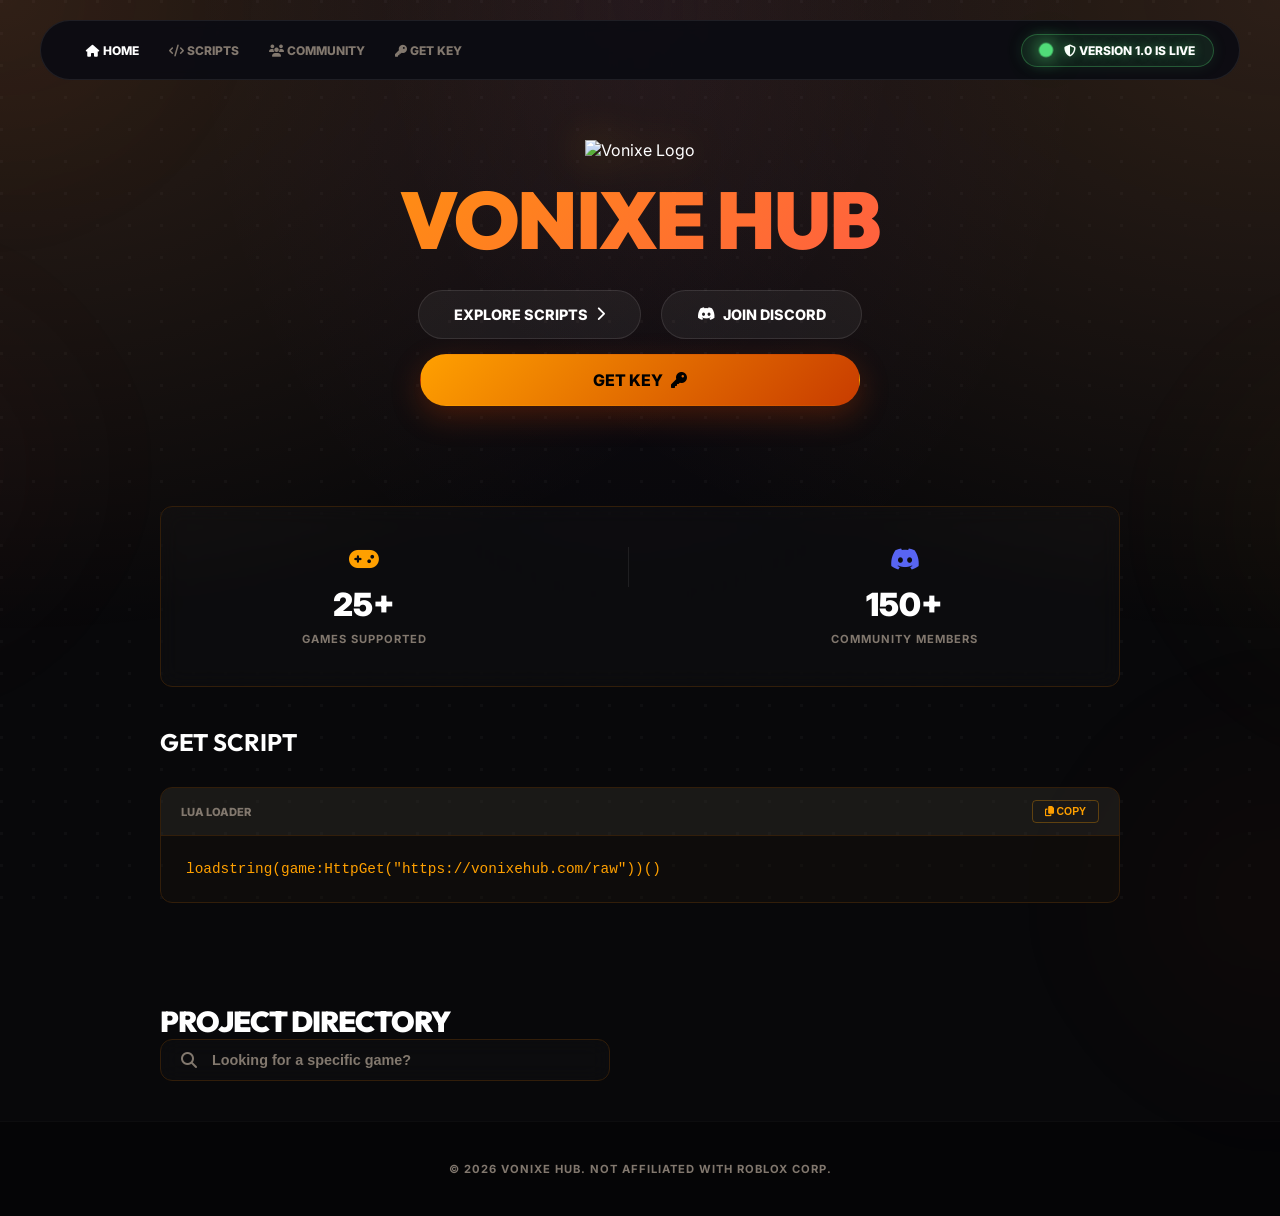
==== commit 5c0c7fb3: "Update index.html" ====
--- a/index.html
+++ b/index.html
@@ -4,7 +4,7 @@
 <head>
     <meta charset="UTF-8">
     <meta name="viewport" content="width=device-width, initial-scale=1.0">
-    <title>Vonixe Hub | Next-Gen Scripting Portal</title>
+    <title>Vonixe Hub</title>
     <link rel="icon" type="image/x-icon" href="https://i.imgur.com/yjSJoOE.png">
     <link rel="stylesheet" href="index.css">
     <link rel="stylesheet" href="https://cdnjs.cloudflare.com/ajax/libs/font-awesome/6.4.0/css/all.min.css">
